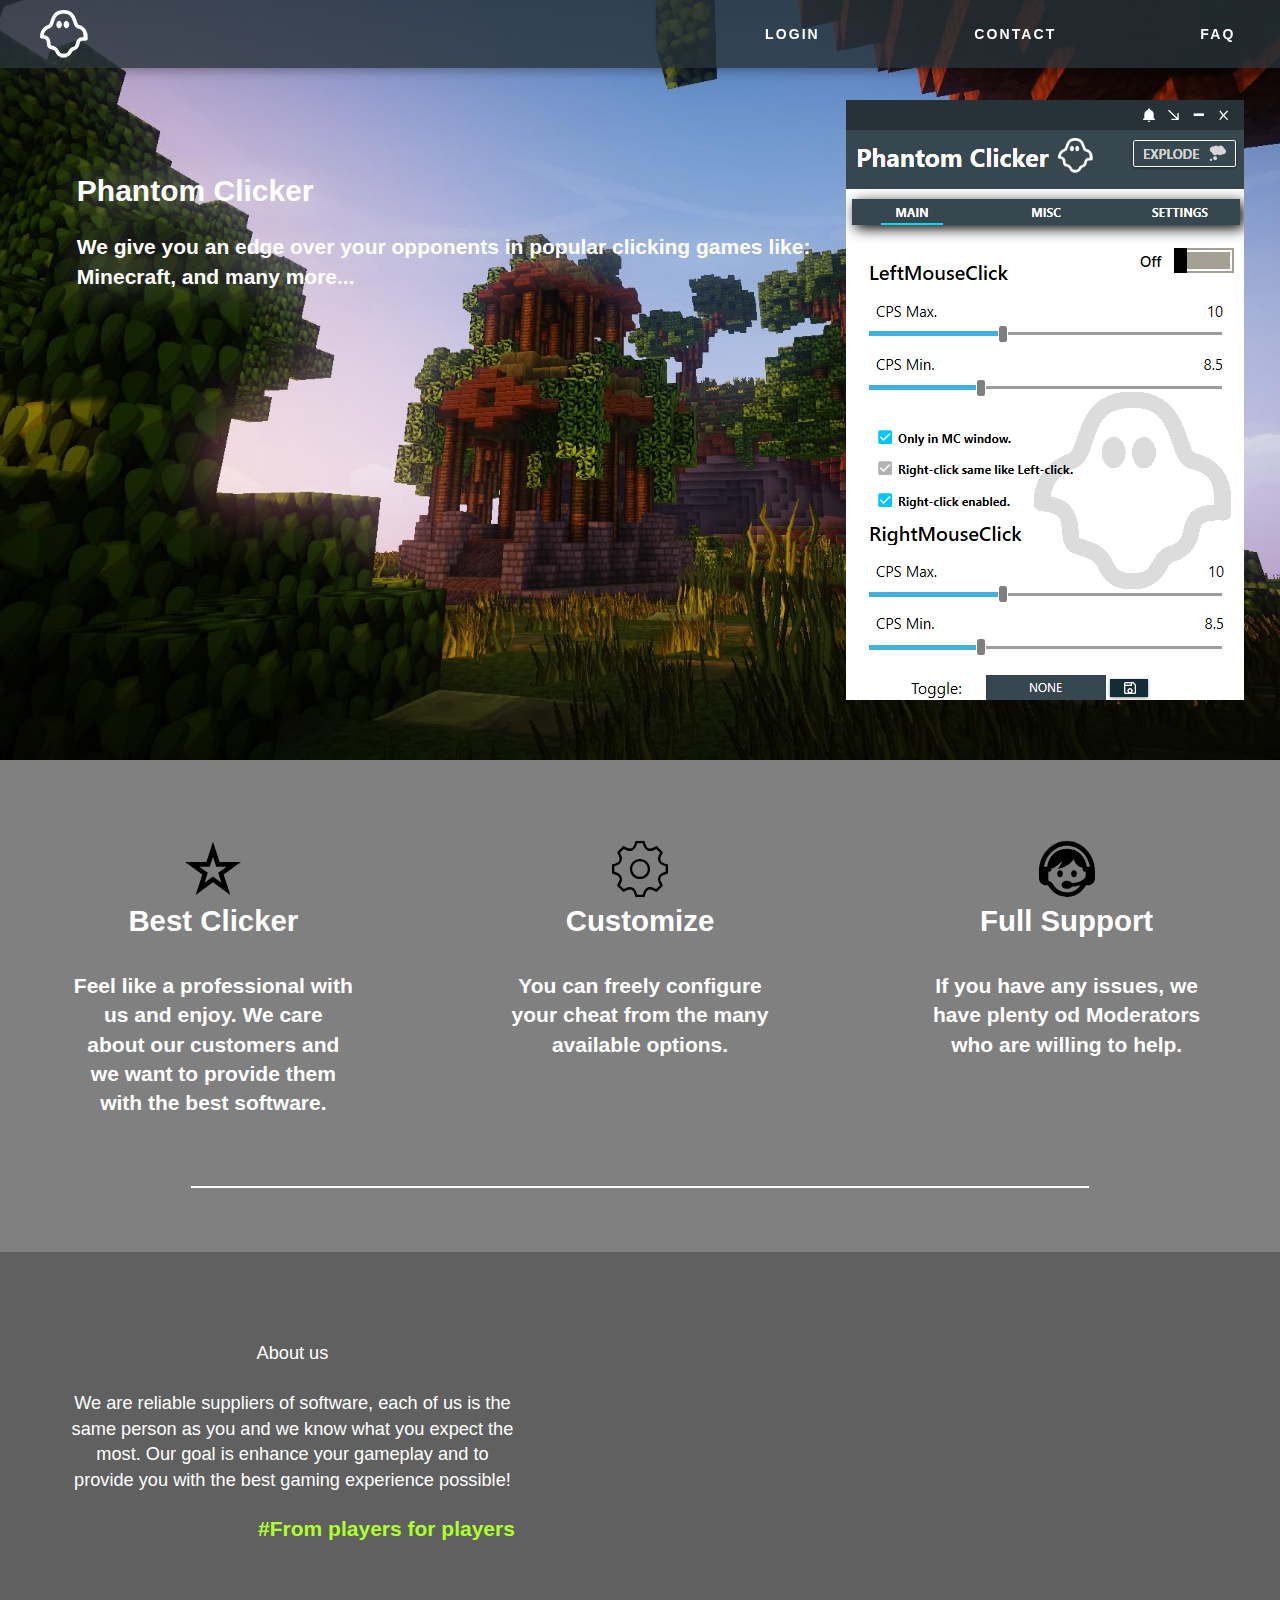
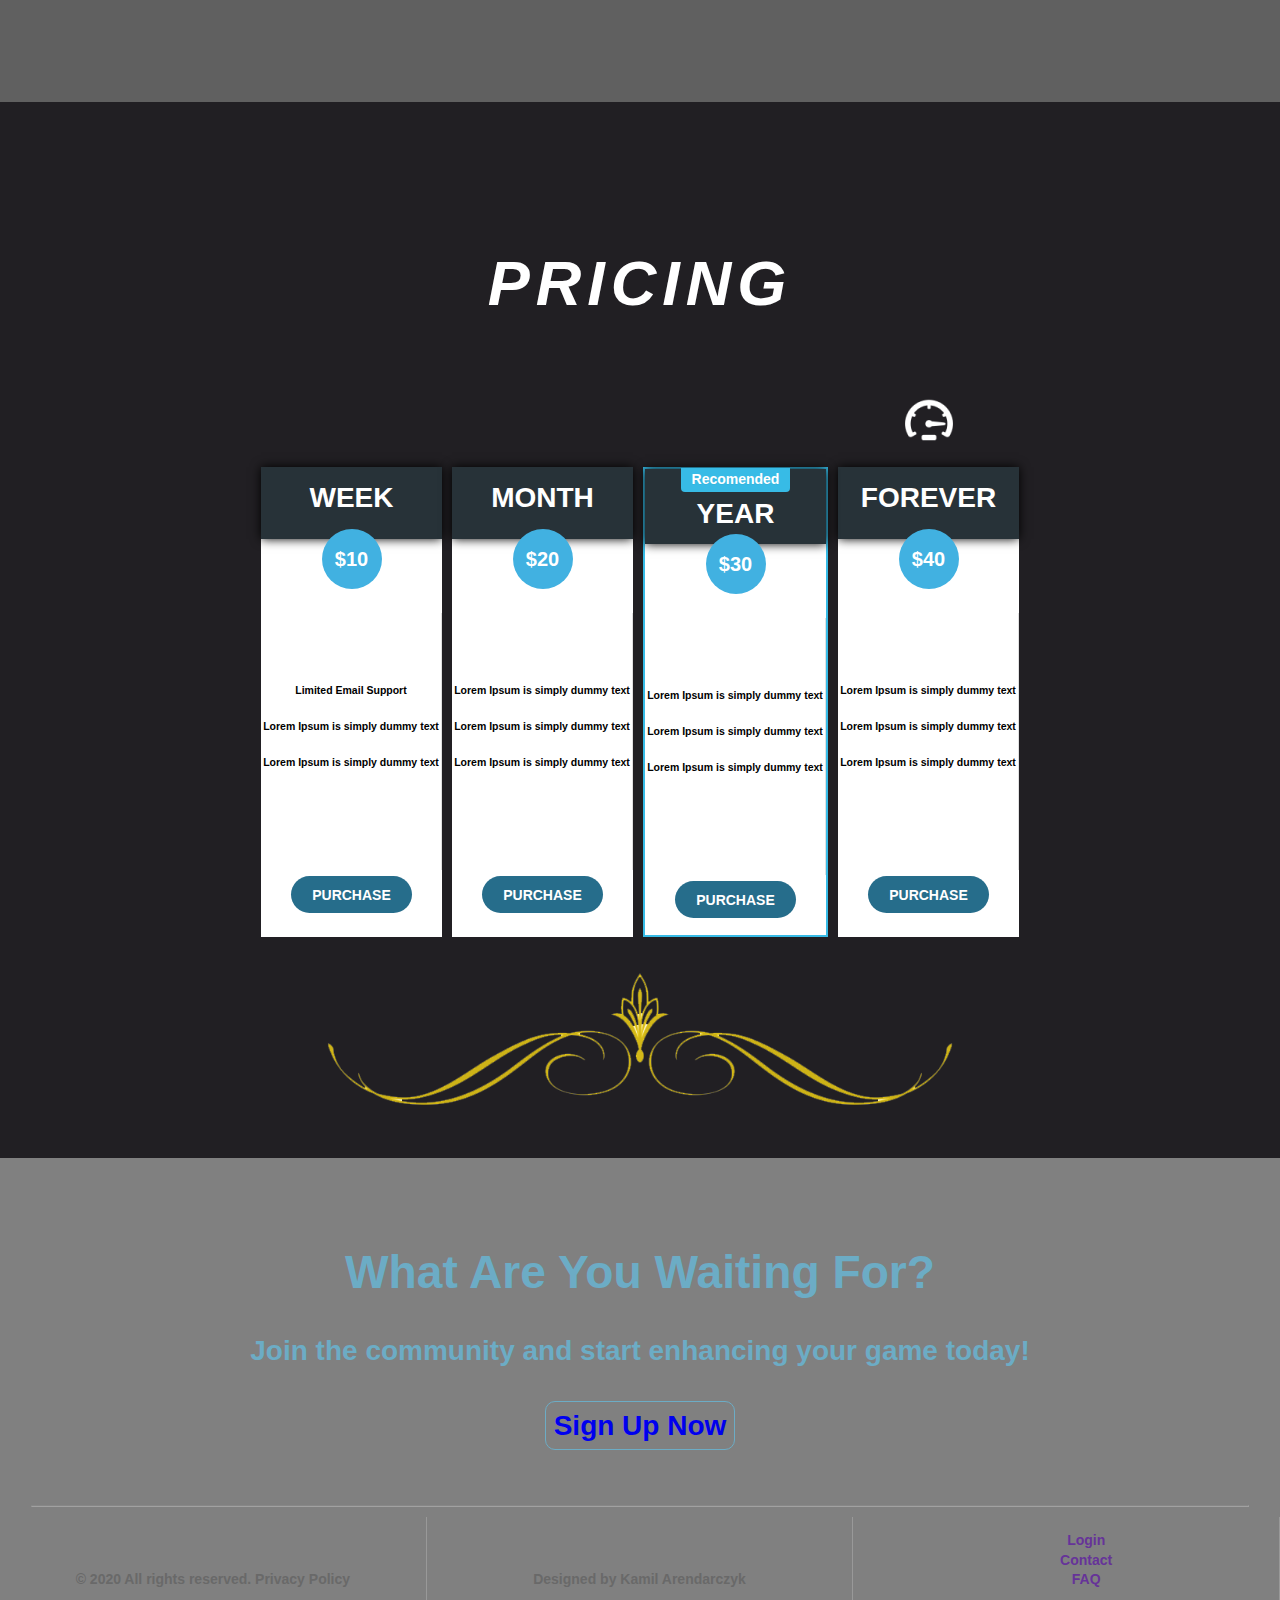
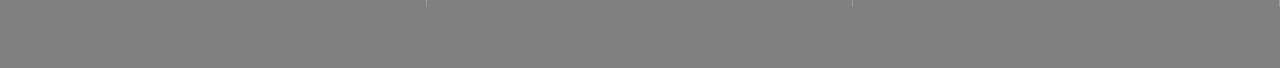
==== index.html @ 3050d1d0 "Add initial files" ====
<!DOCTYPE html>
<html>
<head>
    <link rel="stylesheet" href="style.css">
    <meta charset="utf-8">
    <meta name="description" content="Pobierz Najlepszy Autoclicker Minecraft">
    <meta name="keywords" content="Autoclicker, Minecraft">
    <meta name="viewport" content="width=device-width, initial-scale=1">
    <title>Phantom Clicker</title>
   <link rel="shortcut icon" href="img/favicon.ico">
</head>
<body style="overflow-z:hidden;">
    
    <header>
        <div class="center-wrapper">         
            <div class="main-menu">
                 <a href="index.html" class="icon">
                    <img src="img/header_icon.png">
                    <span class="nav-links">HOME</span>
                </a>
                <ul>
                    <li><a href="login.html" class="nav-links">LOGIN</a></li>
                    <li><a href="faq.html#bottom" class="nav-links">CONTACT</a></li>
                    <li><a href="faq.html" class="nav-links">FAQ</a></li>
                </ul>
            </div>
        </div>
    </header>
    
    <section id="s1">
        <div class="container">
            <div class="main-text">
                <h1 >Phantom Clicker</h1>
                <h2 >We give you an edge over your opponents in popular clicking games like:<br/>Minecraft, and many more...</h2>       
            </div>
        
         <img id="clickerimg" src="img/clickerimg.png">
        
        </div>
    </section>
    
    <section id="s2">
        <div id="ndpart">
            <div class="image">
                <img src="img/star.svg" alt="star">
                <h2><div class="title">Best Clicker</div><br>Feel like a professional with us and enjoy. We care about our customers and we want to provide them with the best software.</h2>
            </div>
            <div class="image">
                <img src="img/gear.svg" alt="customize">
                <h2><div class="title">Customize</div><br>You can freely configure your cheat from the many available options.  </h2>
            </div>
            <div class="image">
                <img src="img/help.svg" alt="support">
                <h2><div class="title">Full Support</div><br>If you have any issues, we have plenty od Moderators who are willing to help. </h2>
            </div>            
         </div>         
    </section>
   
    <section id="s3">
    <hr>
        <div id="movie">
             <div id="vidtext">
                <p><b>About us</b><br><br>
                    We are reliable suppliers of software, each of us is the same person as you and we know what you expect the most.
                    Our goal is enhance your gameplay and to provide you with the best gaming experience possible!
                 </p><h3 class="hashtag"> #From players for players</h3>
            </div>
            <div id="vid">
                <iframe
                    src="https://www.youtube.com/embed/tgbNymZ7vqY">
                </iframe>
            </div>
        </div>        
    </section>
  
    <div class="price-box">
         <h1 class="beforestopkaa">Pricing</h1>
        <div class="price-panel">
            <div class="box week">
                <h1>WEEK</h1>
                <div class="circle">$10</div>
                <ul class="desc-list">
                    <li>Limited Email Support</li>
                    <li>Lorem Ipsum is simply dummy text</li>
                     <li>Lorem Ipsum is simply dummy text</li>
                 </ul>
                <a href="" class="panel-button">Purchase</a>
            </div>
             <div class="box month">
                 <h1>MONTH</h1>
                 <div class="circle">$20</div>
                  <ul class="desc-list">
                    <li>Lorem Ipsum is simply dummy text</li>
                    <li>Lorem Ipsum is simply dummy text</li>
                     <li>Lorem Ipsum is simply dummy text</li>
                 </ul>
                 <a href="" class="panel-button">Purchase</a>
            </div>
             <div class="box year">
                 
               <h1><span id="recomended">Recomended</span><br>
                   YEAR
               </h1>
                 <div class="circle">$30</div>
                   <ul class="desc-list">
                    <li>Lorem Ipsum is simply dummy text</li>
                    <li>Lorem Ipsum is simply dummy text</li>
                     <li>Lorem Ipsum is simply dummy text</li>
                 </ul>
                 <a href="" class="panel-button">Purchase</a>
            </div>
             <div class="box forever">
                 <span id="zdj"></span>  
                 <h1>FOREVER</h1>
                 <div class="circle">$40</div>
                  <ul class="desc-list">
                    <li>Lorem Ipsum is simply dummy text</li>
                    <li>Lorem Ipsum is simply dummy text</li>
                     <li>Lorem Ipsum is simply dummy text</li>
                 </ul>
                 <a href="" class="panel-button">Purchase</a>
            </div>
        </div>
        <img id="ramka" src="img/ramka.png">
    </div>
    <footer id="stopka">              
            <div id="footer">
                <h3>What Are You Waiting For?</h3><p>Join the community and start enhancing your game today!</p>
                
                <a href="login.html">Sign Up Now</a>                
            </div>
            <hr id="bottomline">     
        <div class="bottom-footer">
            <div class="footer-section copy">
                <span id="c">&copy; 2020    All rights reserved. Privacy Policy</span>
            </div>
            <div class="footer-section suggest">
               
                <span id="s">Designed by Kamil Arendarczyk</span>
            </div>
            <div class="footer-section links">
                <ul id="l"> 
                    <li><a href="login.html">Login</a></li>                  
                    <li><a href="faq.html#bottom">Contact</a></li>
                    <li><a href="faq.html">FAQ</a></li>
                </ul>
            </div>
        </div>               
    </footer>
    
</body>
</html>
---- style.css ----
body,html {
  margin: 0;
  font: bold 14px/1.4 'Open Sans',  sans-serif, arial;
  background: gray;
    
}


header{
    position: fixed;
    z-index: 999;
    width: 100%;
    left: 0;
    top: 0;
    background-color: rgba(39, 50, 56, 0.8);
    box-shadow: 0 3px 10px 0 rgba(0,0,0,0.3);
}

.center-wrapper{
   width: 100%;
    max-width: 1920px;
    padding-left: 15px;
    padding-right: 15px;
    margin-right: auto;
    margin-left: auto;
    
}
.icon .nav-links{
  
 
    visibility: hidden;
   font-size: 1.2rem;
    letter-spacing: 0.15em;
    line-height: 60px;
    
   
}

.icon img{
    padding-top: 10px;
    display: block;   
    float: left;
    padding-right: 10px;
    margin-bottom: 10px;
    margin-left: 25px;
    visibility: visible;
}




.icon:hover .nav-links {   
   
    transition-duration: 0.3s;  
    transition-delay: 0.35s;
    visibility: visible;
   
    font-size: 1.2rem;  
    
}





@media (max-width: 689px) {
	.icon img {	  
        margin: 10px 42%;
        
	}
    .icon .nav-links{
      position: absolute;
        visibility: hidden;
        
        
    }
    .icon:hover .nav-links{
        visibility: hidden;
        
    }
    .icon:after  {   
   
  visibility: hidden;
    
    }
        
}
.image{
    transition-duration: 0.3s;
}

.image:hover{
     transition-duration: 0.3s;
     transform: scale(1.12);
   
}

.main-menu ul { 
  line-height: 40px;
  padding: 0px;
   
  list-style: none; 
  display: table;
  width: 600px;
  text-align: center;
    float: right;
}
.main-menu li { 
  display: table-cell; 
  position: relative; 
  
}
.main-menu a {
  color: #fff;
  text-transform: uppercase;
  text-decoration: none;
  letter-spacing: 0.15em;
  
  
  padding: 15px 20px;
  position: relative;
}
@media (max-width: 689px) {
	.main-menu a {

margin: 0px 0px 0px 90px;
 
  position: relative;
	}
    
}


.main-menu a:after {    
  background: none repeat scroll 0 0 transparent;
  bottom: 0;
  content: "";
  display: block;
  height: 2px;
  left: 50%;
  position: absolute;
  background: aqua;
  transition: width 0.3s ease 0s, left 0.3s ease 0s;
  width: 0;
}
.main-menu a:hover:after { 
  width: 100%; 
  left: 0; 
}



.hero {
    height: 100vh
}

#s1{
     display: flex;
    flex-wrap: wrap;
}

.container{
   width: 100%;
      height: 760px;
   background: url(img/mc.jpg) center center no-repeat;
    background-size: cover;
    
}


@media (max-width: 1220px) {
	.container {
		height: 990px;
	}
}

.main-text {
    
    float: left;
    color: white;   
   margin: 150px 0px 0px  6%;
    text-shadow: 5px 2px 40px #FFFFFF;
    
    
}

#s1 img{
    display: block;
    
    margin: 100px auto  ;
}

#s1 h1{
    font-size: 30px;
}



#s2 #ndpart{
    background: gray;
    height: 100%;
    width: 100%;
    text-align: center;   
    color: white;
    display: flex;
    justify-content:space-between;
    padding-top: 40px;
    margin: 4% 0%;
}

#s2 #ndpart .image{
    
    width: 100%;
    max-width: 280px;
    margin: 0 auto;
} 

#s2 #ndpart img{
    
    width: 20%;
    margin: -10px 0;
} 

.title{
    margin-top: -10px;
    font-size: 2.1rem;
}

#s3 hr{
    border: 1px solid white;
    width: 70%;
    margin-bottom: 5%;
   
}

#s3 #movie {
    display: flex;
   
    justify-content:space-between;
    width: 100%; 
   
    text-align: center;
    color: white;
  
     flex-direction:row;
  
    background: rgb(96,96,96);
}

@media (max-width: 1000px)
{
    #movie{
       flex-wrap: wrap; 
    }
      
}

#s3 #movie #vidtext{
    
    width: 100%;
     margin: 0 auto;      
    font-size: 1.3rem;
    font-weight: 100;
    padding: 70px;
    
}



.hashtag{
    font-size: 1.5rem;
    text-align: right;
    color:greenyellow;
}


#s3 #movie #vid {
    
    width: 2000px;
    height: 450px;
    margin: 0 auto;
    padding: 0;
}

iframe {
    width: 100%;
    height: 100%;
    border: 0; 
}




.beforestopkaa{
    width:100%;
    text-align: center;
    padding: 90px 0px;
    font-size: 4.5rem;
    text-transform: uppercase;
    font-style:italic;
    letter-spacing: 6px;
    
}



.price-box{
    width: 100%;
   
    
    background-color: rgb(33,31,35);
  background-repeat: no-repeat;
 
  color: #fff;
  font-family: 'Lato', sans-serif;
  font-size: 100%;
  min-height: 100%;
  line-height: 1.5;
  padding-top: 1px ;
    
}

.price-box .price-panel{
    
    display: flex;
    flex-direction: row;
    width: 60%;
    margin: 0 auto;
    text-align: center;
 
}

#ramka{
    width: 50%;
    display: block;  
    margin: 0 auto;
    padding-bottom: 50px;
}

.box{
    position: relative;
    background: white ;
   padding-bottom: 25px;
    width: 100%;
    margin: 5px;
    z-index: 1;
    transition: all 0.2s ease-in-out 0s;
}

.box:hover{
     transition-duration: 0.3s;
   
 
  
  
  box-shadow: 0px 10px 49px -9px rgba(65,177,225,1);
  transform: scale(1.055);
     transform: scale(1.055);
    transform: translateY(-20px);
    
  
}

.box h1{
    margin: 0 auto;
    padding-top: 10px;
    padding-bottom: 20px;   
    background-color: rgba(39, 50, 56, 1);
      box-shadow: 0px 0px 10px 0px rgba(000,000,000,1); 
}

.circle {
    margin: 0 auto;
    transform: translateY(-10px);
  width:60px;
  height:60px;
  border-radius:60px;
  font-size:20px;
  color:#fff;
  line-height:60px;
  text-align:center;
  background-color: rgba(65,177,225,1);
  
   
}

.desc-list{ 
    list-style-type: none;
    padding: 70px 0px 80px 0px; 
    color: black;
      border-right: 1px solid rgba(99,99,99,0.2);
  
}

.desc-list li {
    font-size: 0.75rem;
    margin: 0 0 1.9em;
   
  }

.panel-button{
   
  background-color: rgba(38,109,139,1);
  border-radius: 20px;
  color: #fff;
  font-size: 1em;
  font-weight: 700;
  padding: 0.75em 1.5em;
  text-transform: uppercase;
  text-decoration: none;
  width: 120px;
}


@media (max-width: 1000px) {
	 .price-box .price-panel {
		width: 100%;
	}
}

.week:hover{
    z-index: 3;
}

.month:hover{
    z-index: 3;
}

.year {
    border: 2px solid #37bbe6;
    position: relative;
    z-index: 2;
}
#zdj{
    z-index: 5;
    position: absolute;
    top: -20%;
    left: 25%;
   
    width: 50%;
    height: 20%;
    background: url(img/speed.png) center center no-repeat;
}

.year h1{
    
   padding: 0px 0px 15px 0px;
    line-height: 30px;
}

.year:hover{
    box-shadow: 0px 0px 50px 0px gold; 
}

#recomended{
    position: absolute;
    top: 3%;
    left: 20%;
     width: 60%;
  margin: -15px auto 15px;
  padding-bottom: 2px;
  line-height: 22px;
  font-size: 14px;
  font-weight: bold;
  color: white;
  text-shadow: 0 1px rgba(0, 0, 0, 0.05);
  background: #37bbe6;
  border-radius: 0 0 4px 4px;
}


.forever:hover{
    color: red;
    z-index: 2;  
    box-shadow: 0px 0px 70px 0px red;
}




#stopka{
    width: 100%;
    height: 510px;
   
     background-image:
    radial-gradient(50% 30% ellipse at center top, #211e40 0%, rgba(0,0,0,0) 100%),
    radial-gradient(60% 50% ellipse at center bottom, #3F1226 0%, #010a2c 100%);
    background-attachment: fixed;
    color: #6cacc5;

    position: relative;
    
    
    
}

#footer{
   
    padding-top: 4vh;
    width: 100%;
   
    text-align: center;
    font-size: 2.0rem;
}

#footer h3{
    font-size: 3.3rem;
}

#footer p{
    margin-top: -20px;
   
}

#footer a{
    border: 1px solid #6cacc5;
    padding: 8px;
     transition-duration: .6s;
    border-radius: 10px;
    text-decoration: none;
   line-height: 2;
    margin-bottom: 10px;
  
    
}

#footer a:hover{
    color: aqua;
    border-color: aqua;
    padding: 15px;
   
    background-color: rgba(39, 50, 56, 0.8); 
    box-shadow: 0px 1px 25px 1px rgba(255,255,255,1);
}

#bottomline{
    margin-top: 4%;
    width: 95%;
    opacity: 30%;
}


.bottom-footer{
    display: flex;
    margin-top: 10px;
    height: 90px;
    color: dimgrey;
}

.bottom-footer .footer-section {
    flex:1;
   border-right: 1px solid rgba(255, 255, 255, .2);
    height: 100%;
    
    
}

.bottom-footer .copy{
  position: relative;
}

#c{
    position: absolute;
    bottom: 20%;
    text-align: center;
    left: 10%;
    right: 10%;
    
}


.bottom-footer .suggest{
  position: relative;
}

#s{
    text-align: center;
    position:absolute;
    bottom: 20%;
    left: 10%;
    right: 10%;
    
}


.bottom-footer .links{
    
  position: relative;
}

#l{
    text-align: center;
    position:absolute;
    left: 10%;
    right: 10%;
    list-style-type:none;
    
     text-decoration: none;
}

#l a{
    text-decoration: none;
    color: rebeccapurple;
}

#l a:hover{  
    color: mediumpurple; 
     text-decoration:underline;
}
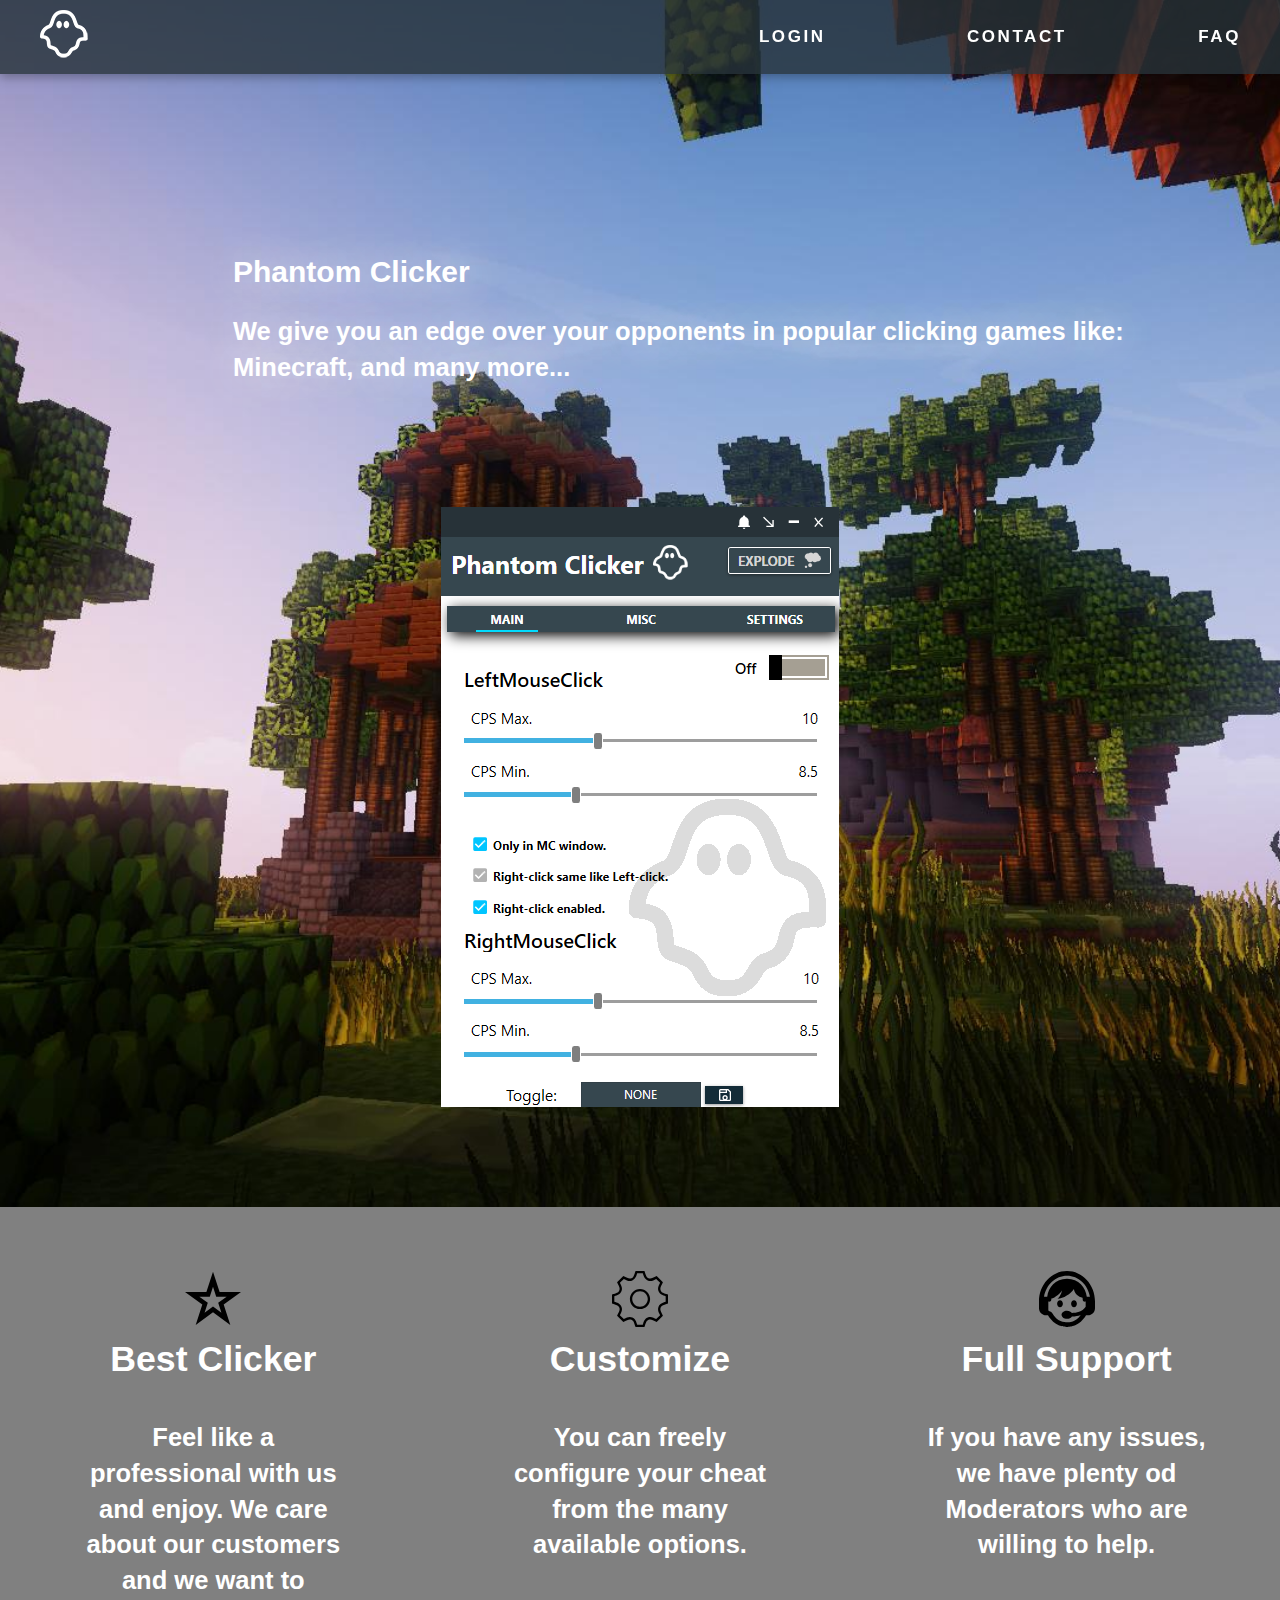
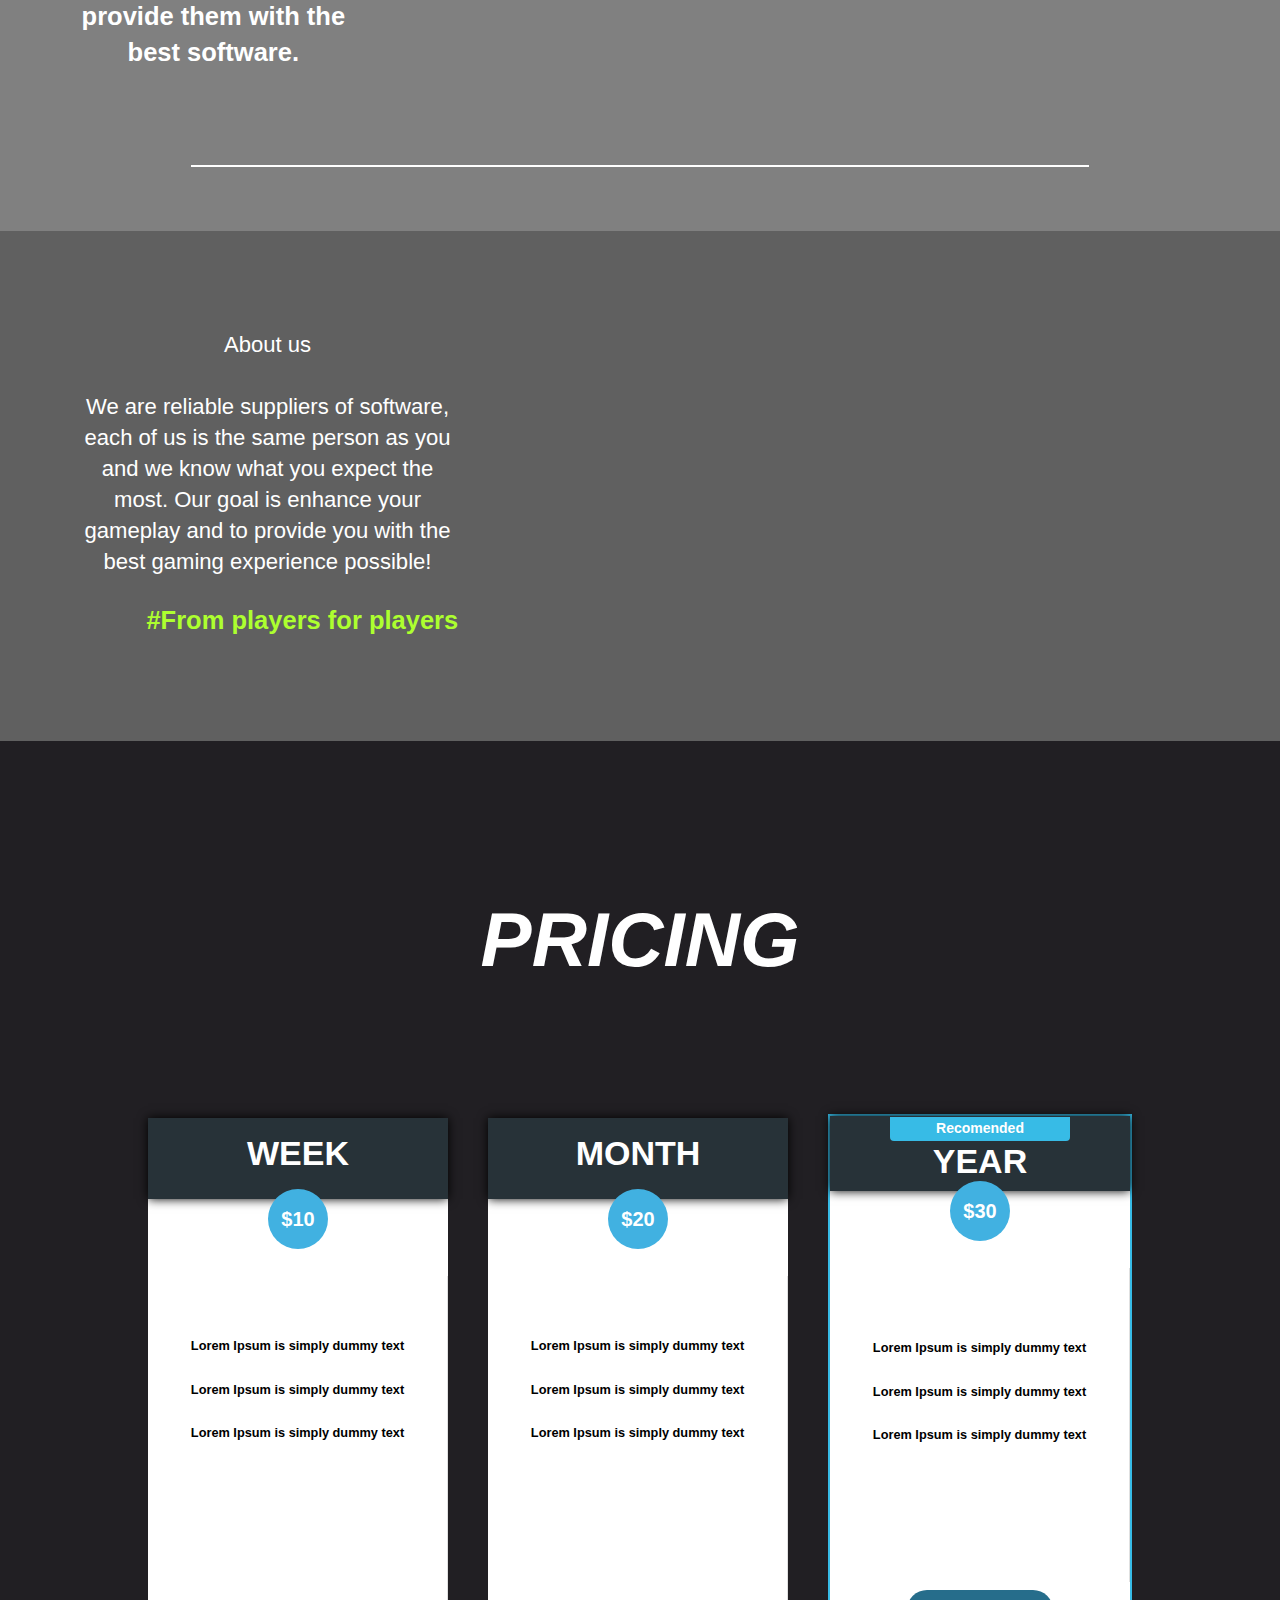
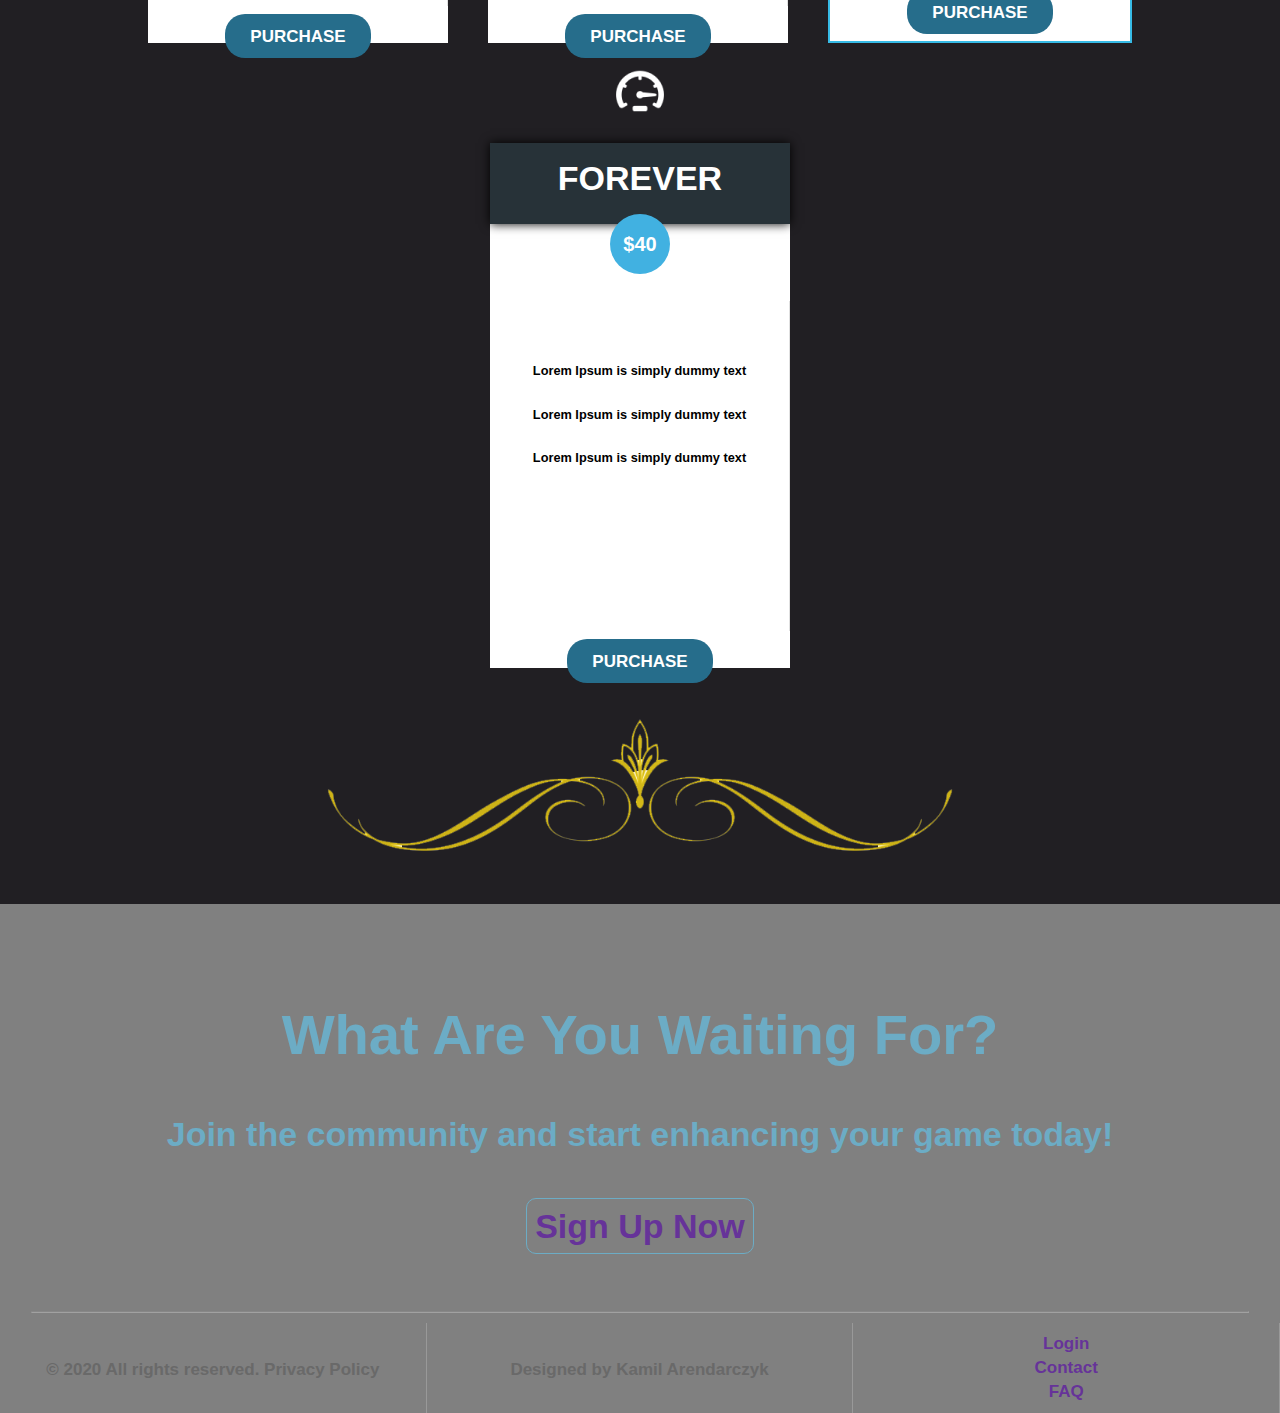
==== commit 50ab362c: "Created .gitignore file Added variables in style.css Added semantic elements in index.html Improving" ====
--- a/index.html
+++ b/index.html
@@ -1,152 +1,155 @@
 <!DOCTYPE html>
 <html>
-<head>
-    <link rel="stylesheet" href="style.css">
-    <meta charset="utf-8">
-    <meta name="description" content="Pobierz Najlepszy Autoclicker Minecraft">
-    <meta name="keywords" content="Autoclicker, Minecraft">
-    <meta name="viewport" content="width=device-width, initial-scale=1">
-    <title>Phantom Clicker</title>
-   <link rel="shortcut icon" href="img/favicon.ico">
-</head>
-<body style="overflow-z:hidden;">
-    
-    <header>
-        <div class="center-wrapper">         
-            <div class="main-menu">
-                 <a href="index.html" class="icon">
-                    <img src="img/header_icon.png">
-                    <span class="nav-links">HOME</span>
-                </a>
-                <ul>
-                    <li><a href="login.html" class="nav-links">LOGIN</a></li>
-                    <li><a href="faq.html#bottom" class="nav-links">CONTACT</a></li>
-                    <li><a href="faq.html" class="nav-links">FAQ</a></li>
-                </ul>
+    <head>
+        <link rel="stylesheet" href="style.css">
+        <meta charset="utf-8">
+        <meta name="description" content="Pobierz Najlepszy Autoclicker Minecraft">
+        <meta name="keywords" content="Autoclicker, Minecraft">
+        <meta name="viewport" content="width=device-width, initial-scale=1">
+
+        <title>Phantom Clicker</title>
+        <link rel="shortcut icon" href="img/favicon.ico">
+    </head>
+    <body style="overflow-z:hidden;">
+        <nav class="navigation"> 
+            <div class="center-wrapper">         
+                <div class="main-menu">
+                    <a href="index.html" class="icon">
+                        <img src="img/header_icon.png">
+                        <span class="nav-links">HOME</span>
+                    </a>
+                    <ul>
+                        <li><a href="login.html" class="nav-links">LOGIN</a></li>
+                        <li><a href="faq.html#bottom" class="nav-links">CONTACT</a></li>
+                        <li><a href="faq.html" class="nav-links">FAQ</a></li>
+                    </ul>
+                </div>
             </div>
-        </div>
-    </header>
-    
-    <section id="s1">
-        <div class="container">
-            <div class="main-text">
-                <h1 >Phantom Clicker</h1>
-                <h2 >We give you an edge over your opponents in popular clicking games like:<br/>Minecraft, and many more...</h2>       
-            </div>
-        
-         <img id="clickerimg" src="img/clickerimg.png">
-        
-        </div>
-    </section>
-    
-    <section id="s2">
-        <div id="ndpart">
-            <div class="image">
-                <img src="img/star.svg" alt="star">
-                <h2><div class="title">Best Clicker</div><br>Feel like a professional with us and enjoy. We care about our customers and we want to provide them with the best software.</h2>
-            </div>
-            <div class="image">
-                <img src="img/gear.svg" alt="customize">
-                <h2><div class="title">Customize</div><br>You can freely configure your cheat from the many available options.  </h2>
-            </div>
-            <div class="image">
-                <img src="img/help.svg" alt="support">
-                <h2><div class="title">Full Support</div><br>If you have any issues, we have plenty od Moderators who are willing to help. </h2>
-            </div>            
-         </div>         
-    </section>
-   
-    <section id="s3">
-    <hr>
-        <div id="movie">
-             <div id="vidtext">
-                <p><b>About us</b><br><br>
-                    We are reliable suppliers of software, each of us is the same person as you and we know what you expect the most.
-                    Our goal is enhance your gameplay and to provide you with the best gaming experience possible!
-                 </p><h3 class="hashtag"> #From players for players</h3>
-            </div>
-            <div id="vid">
-                <iframe
-                    src="https://www.youtube.com/embed/tgbNymZ7vqY">
-                </iframe>
-            </div>
-        </div>        
-    </section>
-  
-    <div class="price-box">
-         <h1 class="beforestopkaa">Pricing</h1>
-        <div class="price-panel">
-            <div class="box week">
-                <h1>WEEK</h1>
-                <div class="circle">$10</div>
-                <ul class="desc-list">
-                    <li>Limited Email Support</li>
-                    <li>Lorem Ipsum is simply dummy text</li>
-                     <li>Lorem Ipsum is simply dummy text</li>
-                 </ul>
-                <a href="" class="panel-button">Purchase</a>
-            </div>
-             <div class="box month">
-                 <h1>MONTH</h1>
-                 <div class="circle">$20</div>
-                  <ul class="desc-list">
-                    <li>Lorem Ipsum is simply dummy text</li>
-                    <li>Lorem Ipsum is simply dummy text</li>
-                     <li>Lorem Ipsum is simply dummy text</li>
-                 </ul>
-                 <a href="" class="panel-button">Purchase</a>
-            </div>
-             <div class="box year">
-                 
-               <h1><span id="recomended">Recomended</span><br>
-                   YEAR
-               </h1>
-                 <div class="circle">$30</div>
-                   <ul class="desc-list">
-                    <li>Lorem Ipsum is simply dummy text</li>
-                    <li>Lorem Ipsum is simply dummy text</li>
-                     <li>Lorem Ipsum is simply dummy text</li>
-                 </ul>
-                 <a href="" class="panel-button">Purchase</a>
-            </div>
-             <div class="box forever">
-                 <span id="zdj"></span>  
-                 <h1>FOREVER</h1>
-                 <div class="circle">$40</div>
-                  <ul class="desc-list">
-                    <li>Lorem Ipsum is simply dummy text</li>
-                    <li>Lorem Ipsum is simply dummy text</li>
-                     <li>Lorem Ipsum is simply dummy text</li>
-                 </ul>
-                 <a href="" class="panel-button">Purchase</a>
-            </div>
-        </div>
-        <img id="ramka" src="img/ramka.png">
-    </div>
-    <footer id="stopka">              
-            <div id="footer">
-                <h3>What Are You Waiting For?</h3><p>Join the community and start enhancing your game today!</p>
-                
-                <a href="login.html">Sign Up Now</a>                
-            </div>
-            <hr id="bottomline">     
-        <div class="bottom-footer">
-            <div class="footer-section copy">
-                <span id="c">&copy; 2020    All rights reserved. Privacy Policy</span>
-            </div>
-            <div class="footer-section suggest">
-               
-                <span id="s">Designed by Kamil Arendarczyk</span>
-            </div>
-            <div class="footer-section links">
-                <ul id="l"> 
-                    <li><a href="login.html">Login</a></li>                  
-                    <li><a href="faq.html#bottom">Contact</a></li>
-                    <li><a href="faq.html">FAQ</a></li>
-                </ul>
-            </div>
-        </div>               
-    </footer>
-    
-</body>
+        </nav>
+        <article>
+            <section id="s1">
+                <div class="container">
+                    <div class="main-text">
+                        <header>
+                            <h1 >Phantom Clicker</h1>
+                            <h2 >We give you an edge over your opponents in popular clicking games like:<br/>Minecraft, and many more...</h2>
+                        </header>
+                    </div>
+                    <div id="imycz"></div>
+
+
+                </div>
+            </section>
+
+            <section id="s2">
+                <div id="ndpart">
+                    <div class="image">
+                        <img src="img/star.svg" alt="star">
+                        <h2><div class="title">Best Clicker</div><br>Feel like a professional with us and enjoy. We care about our customers and we want to provide them with the best software.</h2>
+                    </div>
+                    <div class="image">
+                        <img src="img/gear.svg" alt="customize">
+                        <h2><div class="title">Customize</div><br>You can freely configure your cheat from the many available options.  </h2>
+                    </div>
+                    <div class="image">
+                        <img src="img/help.svg" alt="support">
+                        <h2><div class="title">Full Support</div><br>If you have any issues, we have plenty od Moderators who are willing to help. </h2>
+                    </div>            
+                </div>         
+            </section>
+
+            <section id="s3">
+                <hr>
+                <div id="movie">
+                    <div id="vidtext">
+                        <p><b>About us</b><br><br>
+                            We are reliable suppliers of software, each of us is the same person as you and we know what you expect the most.
+                            Our goal is enhance your gameplay and to provide you with the best gaming experience possible!
+                        </p><h3 class="hashtag"> #From players for players</h3>
+                    </div>
+                    <div id="vid">
+                        <iframe
+                                src="https://www.youtube.com/embed/tgbNymZ7vqY">
+                        </iframe>
+                    </div>
+                </div>        
+            </section>
+            <section>
+                <div class="price-box">
+                    <header>
+                        <h1 class="pricetag">Pricing</h1>
+                    </header>
+                    <div class="price-panel">
+                        <div class="box week">
+                            <h1>WEEK</h1>
+                            <div class="circle">$10</div>
+                            <ul class="desc-list">
+                                <li>Lorem Ipsum is simply dummy text</li>
+                                <li>Lorem Ipsum is simply dummy text</li>
+                                <li>Lorem Ipsum is simply dummy text</li>
+                            </ul>
+                            <a href="" class="panel-button">Purchase</a>
+                        </div>
+                        <div class="box month">
+                            <h1>MONTH</h1>
+                            <div class="circle">$20</div>
+                            <ul class="desc-list">
+                                <li>Lorem Ipsum is simply dummy text</li>
+                                <li>Lorem Ipsum is simply dummy text</li>
+                                <li>Lorem Ipsum is simply dummy text</li>
+                            </ul>
+                            <a href="" class="panel-button">Purchase</a>
+                        </div>
+                        <div class="box year">
+
+                            <h1><span id="recomended">Recomended</span><br>
+                                YEAR
+                            </h1>
+                            <div class="circle">$30</div>
+                            <ul class="desc-list">
+                                <li>Lorem Ipsum is simply dummy text</li>
+                                <li>Lorem Ipsum is simply dummy text</li>
+                                <li>Lorem Ipsum is simply dummy text</li>
+                            </ul>
+                            <a href="" class="panel-button">Purchase</a>
+                        </div>
+                        <div class="box forever">
+                            <span id="zdj"></span>  
+                            <h1>FOREVER</h1>
+                            <div class="circle">$40</div>
+                            <ul class="desc-list">
+                                <li>Lorem Ipsum is simply dummy text</li>
+                                <li>Lorem Ipsum is simply dummy text</li>
+                                <li>Lorem Ipsum is simply dummy text</li>
+                            </ul>
+                            <a href="" class="panel-button">Purchase</a>
+                        </div>
+                    </div>
+                    <img id="ramka" src="img/ramka.png">
+                </div>
+            </section>
+            <footer class="footer">              
+                <div class="footer-dsc">
+                    <h3>What Are You Waiting For?</h3><p>Join the community and start enhancing your game today!</p>
+                    <a href="login.html">Sign Up Now</a>                
+                </div>
+                <hr id="footer-line">     
+                <div class="bottom-footer">
+                    <div class="footer-section">
+                        <span class="copyright">&copy; 2020    All rights reserved. Privacy Policy</span>
+                    </div>
+                    <div class="footer-section">
+                        <span class="designed-by">Designed by Kamil Arendarczyk</span>
+                    </div>
+                    <div class="footer-section">
+                        <ul> 
+                            <li><a href="login.html">Login</a></li>                  
+                            <li><a href="faq.html#bottom">Contact</a></li>
+                            <li><a href="faq.html">FAQ</a></li>
+                        </ul>
+                    </div>
+                </div>               
+            </footer>
+        </article>
+    </body>
 </html>--- a/style.css
+++ b/style.css
@@ -1,39 +1,46 @@
 body,html {
-  margin: 0;
-  font: bold 14px/1.4 'Open Sans',  sans-serif, arial;
-  background: gray;
-    
-}
-
-
-header{
+    margin: 0;
+    padding: 0;
+    font: bold 17px/1.4 'Open Sans',  'sans-serif', 'arial';
+    background: var(--bg-color);  
+}
+
+:root{
+    --bg-color: gray;
+    --nav-slider: aqua;
+    --nav-color: rgba(39, 50, 56, 0.8);
+    --font-color: #fff;
+}
+
+
+.navigation{
     position: fixed;
     z-index: 999;
     width: 100%;
     left: 0;
     top: 0;
-    background-color: rgba(39, 50, 56, 0.8);
+    background-color: var(--nav-color);
     box-shadow: 0 3px 10px 0 rgba(0,0,0,0.3);
 }
 
 .center-wrapper{
-   width: 100%;
+    width: 100%;
     max-width: 1920px;
     padding-left: 15px;
     padding-right: 15px;
     margin-right: auto;
     margin-left: auto;
-    
+
 }
 .icon .nav-links{
-  
- 
+
+
     visibility: hidden;
-   font-size: 1.2rem;
+    font-size: 1.2rem;
     letter-spacing: 0.15em;
     line-height: 60px;
-    
-   
+
+
 }
 
 .icon img{
@@ -50,143 +57,128 @@
 
 
 .icon:hover .nav-links {   
-   
+
     transition-duration: 0.3s;  
     transition-delay: 0.35s;
     visibility: visible;
-   
+
     font-size: 1.2rem;  
-    
-}
-
-
-
-
-
-@media (max-width: 689px) {
-	.icon img {	  
+
+}
+
+
+
+
+
+@media (max-width: 840px) {
+    .icon img {	  
         margin: 10px 42%;
-        
-	}
+
+    }
     .icon .nav-links{
-      position: absolute;
+        position: absolute;
         visibility: hidden;
-        
-        
+
+
     }
     .icon:hover .nav-links{
         visibility: hidden;
-        
+
     }
     .icon:after  {   
-   
-  visibility: hidden;
-    
-    }
-        
-}
+
+        visibility: hidden;
+
+    }
+
+}
+
 .image{
     transition-duration: 0.3s;
 }
 
 .image:hover{
-     transition-duration: 0.3s;
-     transform: scale(1.12);
-   
+    transition-duration: 0.3s;
+    transform: scale(1.12);
+
 }
 
 .main-menu ul { 
-  line-height: 40px;
-  padding: 0px;
-   
-  list-style: none; 
-  display: table;
-  width: 600px;
-  text-align: center;
+    line-height: 40px;
+    padding: 0px;
+
+    list-style: none; 
+    display: table;
+    width: 600px;
+    text-align: center;
     float: right;
 }
 .main-menu li { 
-  display: table-cell; 
-  position: relative; 
-  
+    display: table-cell; 
+    position: relative; 
+
 }
 .main-menu a {
-  color: #fff;
-  text-transform: uppercase;
-  text-decoration: none;
-  letter-spacing: 0.15em;
-  
-  
-  padding: 15px 20px;
-  position: relative;
-}
-@media (max-width: 689px) {
-	.main-menu a {
-
-margin: 0px 0px 0px 90px;
- 
-  position: relative;
-	}
-    
+    color: var(--font-color);
+    text-transform: uppercase;
+    text-decoration: none;
+    letter-spacing: 0.15em;
+
+
+    padding: 15px 20px;
+    position: relative;
+}
+@media (max-width: 700px) {
+    .main-menu a {
+
+        margin: 0px 0px 0px 90px;
+    }
+
 }
 
 
 .main-menu a:after {    
-  background: none repeat scroll 0 0 transparent;
-  bottom: 0;
-  content: "";
-  display: block;
-  height: 2px;
-  left: 50%;
-  position: absolute;
-  background: aqua;
-  transition: width 0.3s ease 0s, left 0.3s ease 0s;
-  width: 0;
+    background: none repeat scroll 0 0 transparent;
+    bottom: 0;
+    content: "";
+    display: block;
+    height: 2px;
+    left: 50%;
+    position: absolute;
+    background: var(--nav-slider);
+    transition: width 0.3s ease 0s, left 0.3s ease 0s;
+    width: 0;
 }
 .main-menu a:hover:after { 
-  width: 100%; 
-  left: 0; 
-}
-
-
-
-.hero {
-    height: 100vh
-}
-
-#s1{
-     display: flex;
+    width: 100%; 
+    left: 0; 
+}
+
+
+
+.container{
+    width: 100%;
+    display: flex;
     flex-wrap: wrap;
-}
-
-.container{
-   width: 100%;
-      height: 760px;
-   background: url(img/mc.jpg) center center no-repeat;
+    justify-content: space-around;
+    background: url(img/mc.jpg) center center no-repeat;
     background-size: cover;
-    
-}
-
-
-@media (max-width: 1220px) {
-	.container {
-		height: 990px;
-	}
-}
+    padding-top: 9vh;
+}
+
+
 
 .main-text {
-    
-    float: left;
-    color: white;   
-   margin: 150px 0px 0px  6%;
+    color: var(--font-color);
+    margin: 150px 0px 0px  6%;
     text-shadow: 5px 2px 40px #FFFFFF;
-    
-    
-}
-
-#s1 img{
-    display: block;
-    
+}
+
+#imycz{
+    width: 398px;
+    height: 600px;
+     display: block;
+     background: url(img/clickerimg.png) center center no-repeat;
     margin: 100px auto  ;
 }
 
@@ -197,26 +189,23 @@
 
 
 #s2 #ndpart{
-    background: gray;
     height: 100%;
     width: 100%;
     text-align: center;   
-    color: white;
+    color: var(--font-color);
     display: flex;
-    justify-content:space-between;
-    padding-top: 40px;
-    margin: 4% 0%;
+    flex-wrap: wrap;
+    margin: 6vh 0;
 }
 
 #s2 #ndpart .image{
-    
+
     width: 100%;
     max-width: 280px;
-    margin: 0 auto;
+    margin: 20px auto;
 } 
 
 #s2 #ndpart img{
-    
     width: 20%;
     margin: -10px 0;
 } 
@@ -230,39 +219,35 @@
     border: 1px solid white;
     width: 70%;
     margin-bottom: 5%;
-   
+
 }
 
 #s3 #movie {
     display: flex;
-   
-    justify-content:space-between;
     width: 100%; 
-   
-    text-align: center;
-    color: white;
-  
-     flex-direction:row;
-  
+    text-align: center;
+    color: var(--font-color);
     background: rgb(96,96,96);
 }
 
 @media (max-width: 1000px)
 {
     #movie{
-       flex-wrap: wrap; 
-    }
-      
+        flex-wrap: wrap; 
+    }
+    #vid{
+        min-height: 50vh;
+    }
+
 }
 
 #s3 #movie #vidtext{
-    
-    width: 100%;
-     margin: 0 auto;      
+
+    width: 80%;  
     font-size: 1.3rem;
     font-weight: 100;
-    padding: 70px;
-    
+    padding: 6vw;
+
 }
 
 
@@ -275,9 +260,8 @@
 
 
 #s3 #movie #vid {
-    
+
     width: 2000px;
-    height: 450px;
     margin: 0 auto;
     padding: 0;
 }
@@ -291,44 +275,186 @@
 
 
 
-.beforestopkaa{
+.pricetag{
     width:100%;
     text-align: center;
-    padding: 90px 0px;
+    padding: 10vh 0px 5vh;
     font-size: 4.5rem;
     text-transform: uppercase;
     font-style:italic;
-    letter-spacing: 6px;
-    
+    /*letter-spacing: 6px;*/
+
 }
 
 
 
 .price-box{
-    width: 100%;
-   
-    
+    width: 100%; 
     background-color: rgb(33,31,35);
-  background-repeat: no-repeat;
- 
-  color: #fff;
-  font-family: 'Lato', sans-serif;
-  font-size: 100%;
-  min-height: 100%;
-  line-height: 1.5;
-  padding-top: 1px ;
-    
+    background-repeat: no-repeat;
+    color: var(--font-color);
+    font-size: 100%;
+    min-height: 100%;
+    line-height: 1.5;
+    padding-top: 1px;
 }
 
 .price-box .price-panel{
-    
+
     display: flex;
     flex-direction: row;
+    flex-flow: wrap;
+    justify-content: center;
+    align-items: flex-end;
+    width: 100%;
+    margin: 0 auto;
+    text-align: center;
+
+}
+
+
+.box{
+    position: relative;
+    background: white ;
+    padding-bottom: 25px;
+    width: 300px;
+    height: 500px;
+    margin: 5px;
+    z-index: 1;
+    transition: all 0.2s ease-in-out 0s;
+    margin: 20px;
+}
+
+.box:last-child{
+    margin-top: 80px;
+}
+
+.box:hover{
+    transition-duration: 0.3s;
+    box-shadow: 0px 10px 49px -9px rgba(65,177,225,1);
+    transform: scale(1.055);
+    transform: translateY(-20px);
+
+
+}
+
+.box h1{
+    margin: 0 auto;
+    padding-top: 10px;
+    padding-bottom: 20px;   
+    background-color: rgba(39, 50, 56, 1);
+    box-shadow: 0px 0px 10px 0px rgba(000,000,000,1); 
+}
+
+.circle {
+    margin: 0 auto;
+    transform: translateY(-10px);
+    width:60px;
+    height:60px;
+    border-radius:60px;
+    font-size:20px;
+    color: var(--font-color);
+    line-height:60px;
+    text-align:center;
+    background-color: rgba(65,177,225,1);
+
+
+}
+
+.desc-list{ 
+    list-style-type: none;
+    padding: 60px 0px 140px 0px; 
+    color: black;
+    border-right: 1px solid rgba(99,99,99,0.2);
+
+}
+.year .desc-list{
+    padding: 70px 0px 114px 0px;  ;
+}
+
+
+.desc-list li {
+    font-size: 0.75rem;
+    margin: 0 0 1.9em;
+
+}
+
+.panel-button{
+    transition-duration: 0.3s;
+    background-color: rgba(38,109,139,1);
+    border-radius: 20px;
+    color: var(--font-color);
+    font-size: 1em;
+    font-weight: 700;
+    padding: 0.75rem 1.5rem;
+    text-transform: uppercase;
+    text-decoration: none;
+    width: 120px;
+}
+
+.panel-button:hover{
+    border-radius: 0;
+    background-color: rgba(65,177,225,1);
+}
+
+
+.week:hover{
+    z-index: 3;
+}
+
+.month:hover{
+    z-index: 3;
+}
+
+.year {
+    border: 2px solid #37bbe6;
+    position: relative;
+    z-index: 2;
+}
+#zdj{
+    z-index: 5;
+    position: absolute;
+    top: -20%;
+    left: 25%;
+
+    width: 50%;
+    height: 20%;
+    background: url(img/speed.png) center center no-repeat;
+}
+
+.year h1{
+
+    padding: 0px 0px 15px 0px;
+    line-height: 30px;
+}
+
+.year:hover{
+    box-shadow: 0px 0px 50px 0px gold; 
+}
+
+#recomended{
+    position: absolute;
+    top: 3%;
+    left: 20%;
     width: 60%;
-    margin: 0 auto;
-    text-align: center;
- 
-}
+    margin: -15px auto 15px;
+    padding-bottom: 2px;
+    line-height: 22px;
+    font-size: 14px;
+    font-weight: bold;
+    color: var(--font-color);
+    text-shadow: 0 1px rgba(0, 0, 0, 0.05);
+    background: #37bbe6;
+    border-radius: 0 0 4px 4px;
+}
+
+
+.forever:hover{
+    color: red;
+    z-index: 2;  
+    box-shadow: 0px 0px 70px 0px red;
+}
+
 
 #ramka{
     width: 50%;
@@ -337,203 +463,55 @@
     padding-bottom: 50px;
 }
 
-.box{
-    position: relative;
-    background: white ;
-   padding-bottom: 25px;
-    width: 100%;
-    margin: 5px;
-    z-index: 1;
-    transition: all 0.2s ease-in-out 0s;
-}
-
-.box:hover{
-     transition-duration: 0.3s;
-   
- 
-  
-  
-  box-shadow: 0px 10px 49px -9px rgba(65,177,225,1);
-  transform: scale(1.055);
-     transform: scale(1.055);
-    transform: translateY(-20px);
-    
-  
-}
-
-.box h1{
-    margin: 0 auto;
-    padding-top: 10px;
-    padding-bottom: 20px;   
-    background-color: rgba(39, 50, 56, 1);
-      box-shadow: 0px 0px 10px 0px rgba(000,000,000,1); 
-}
-
-.circle {
-    margin: 0 auto;
-    transform: translateY(-10px);
-  width:60px;
-  height:60px;
-  border-radius:60px;
-  font-size:20px;
-  color:#fff;
-  line-height:60px;
-  text-align:center;
-  background-color: rgba(65,177,225,1);
-  
-   
-}
-
-.desc-list{ 
-    list-style-type: none;
-    padding: 70px 0px 80px 0px; 
-    color: black;
-      border-right: 1px solid rgba(99,99,99,0.2);
-  
-}
-
-.desc-list li {
-    font-size: 0.75rem;
-    margin: 0 0 1.9em;
-   
-  }
-
-.panel-button{
-   
-  background-color: rgba(38,109,139,1);
-  border-radius: 20px;
-  color: #fff;
-  font-size: 1em;
-  font-weight: 700;
-  padding: 0.75em 1.5em;
-  text-transform: uppercase;
-  text-decoration: none;
-  width: 120px;
-}
-
-
-@media (max-width: 1000px) {
-	 .price-box .price-panel {
-		width: 100%;
-	}
-}
-
-.week:hover{
-    z-index: 3;
-}
-
-.month:hover{
-    z-index: 3;
-}
-
-.year {
-    border: 2px solid #37bbe6;
-    position: relative;
-    z-index: 2;
-}
-#zdj{
-    z-index: 5;
-    position: absolute;
-    top: -20%;
-    left: 25%;
-   
-    width: 50%;
-    height: 20%;
-    background: url(img/speed.png) center center no-repeat;
-}
-
-.year h1{
-    
-   padding: 0px 0px 15px 0px;
-    line-height: 30px;
-}
-
-.year:hover{
-    box-shadow: 0px 0px 50px 0px gold; 
-}
-
-#recomended{
-    position: absolute;
-    top: 3%;
-    left: 20%;
-     width: 60%;
-  margin: -15px auto 15px;
-  padding-bottom: 2px;
-  line-height: 22px;
-  font-size: 14px;
-  font-weight: bold;
-  color: white;
-  text-shadow: 0 1px rgba(0, 0, 0, 0.05);
-  background: #37bbe6;
-  border-radius: 0 0 4px 4px;
-}
-
-
-.forever:hover{
-    color: red;
-    z-index: 2;  
-    box-shadow: 0px 0px 70px 0px red;
-}
-
-
-
-
-#stopka{
-    width: 100%;
-    height: 510px;
-   
-     background-image:
-    radial-gradient(50% 30% ellipse at center top, #211e40 0%, rgba(0,0,0,0) 100%),
-    radial-gradient(60% 50% ellipse at center bottom, #3F1226 0%, #010a2c 100%);
+
+.footer{
+    width: 100%;  
+    background-image:
+        radial-gradient(50% 30% ellipse at center top, #211e40 0%, rgba(0,0,0,0) 100%),
+        radial-gradient(60% 50% ellipse at center bottom, #3F1226 0%, #010a2c 100%);
     background-attachment: fixed;
-    color: #6cacc5;
-
-    position: relative;
-    
-    
-    
-}
-
-#footer{
-   
+    color: #6cacc5;  
+}
+
+.footer-dsc{
+
     padding-top: 4vh;
     width: 100%;
-   
+
     text-align: center;
     font-size: 2.0rem;
 }
 
-#footer h3{
+.footer-dsc h3{
     font-size: 3.3rem;
 }
 
-#footer p{
+.footer-dsc p{
     margin-top: -20px;
-   
-}
-
-#footer a{
+
+}
+
+.footer-dsc a{
     border: 1px solid #6cacc5;
     padding: 8px;
-     transition-duration: .6s;
+    transition-duration: .6s;
     border-radius: 10px;
     text-decoration: none;
-   line-height: 2;
+    line-height: 2;
     margin-bottom: 10px;
-  
-    
-}
-
-#footer a:hover{
+    color: rebeccapurple;
+}
+
+.footer-dsc a:hover{
     color: aqua;
     border-color: aqua;
     padding: 15px;
-   
+
     background-color: rgba(39, 50, 56, 0.8); 
     box-shadow: 0px 1px 25px 1px rgba(255,255,255,1);
 }
 
-#bottomline{
+#footer-line{
     margin-top: 4%;
     width: 95%;
     opacity: 30%;
@@ -549,62 +527,52 @@
 
 .bottom-footer .footer-section {
     flex:1;
-   border-right: 1px solid rgba(255, 255, 255, .2);
+    border-right: 1px solid rgba(255, 255, 255, .2);
     height: 100%;
-    
-    
-}
-
-.bottom-footer .copy{
-  position: relative;
-}
-
-#c{
+
+
+}
+
+.bottom-footer .footer-section {
+    position: relative;
+}
+
+.footer-section .copyright{
     position: absolute;
-    bottom: 20%;
+    bottom: 35%;
     text-align: center;
     left: 10%;
     right: 10%;
-    
-}
-
-
-.bottom-footer .suggest{
-  position: relative;
-}
-
-#s{
+
+}
+
+
+.footer-section .designed-by{
     text-align: center;
     position:absolute;
-    bottom: 20%;
+    bottom: 35%;
     left: 10%;
     right: 10%;
-    
-}
-
-
-.bottom-footer .links{
-    
-  position: relative;
-}
-
-#l{
-    text-align: center;
-    position:absolute;
-    left: 10%;
-    right: 10%;
+}
+
+
+
+
+.footer-section ul{
+    margin: 0;
+    padding: 1vh 0 0 0;
+    text-align: center;
     list-style-type:none;
-    
-     text-decoration: none;
-}
-
-#l a{
+    text-decoration: none;
+}
+
+.footer-section ul a{
     text-decoration: none;
     color: rebeccapurple;
 }
 
-#l a:hover{  
+.footer-section ul a:hover{  
     color: mediumpurple; 
-     text-decoration:underline;
-}
-    
+    text-decoration:underline;
+}
+
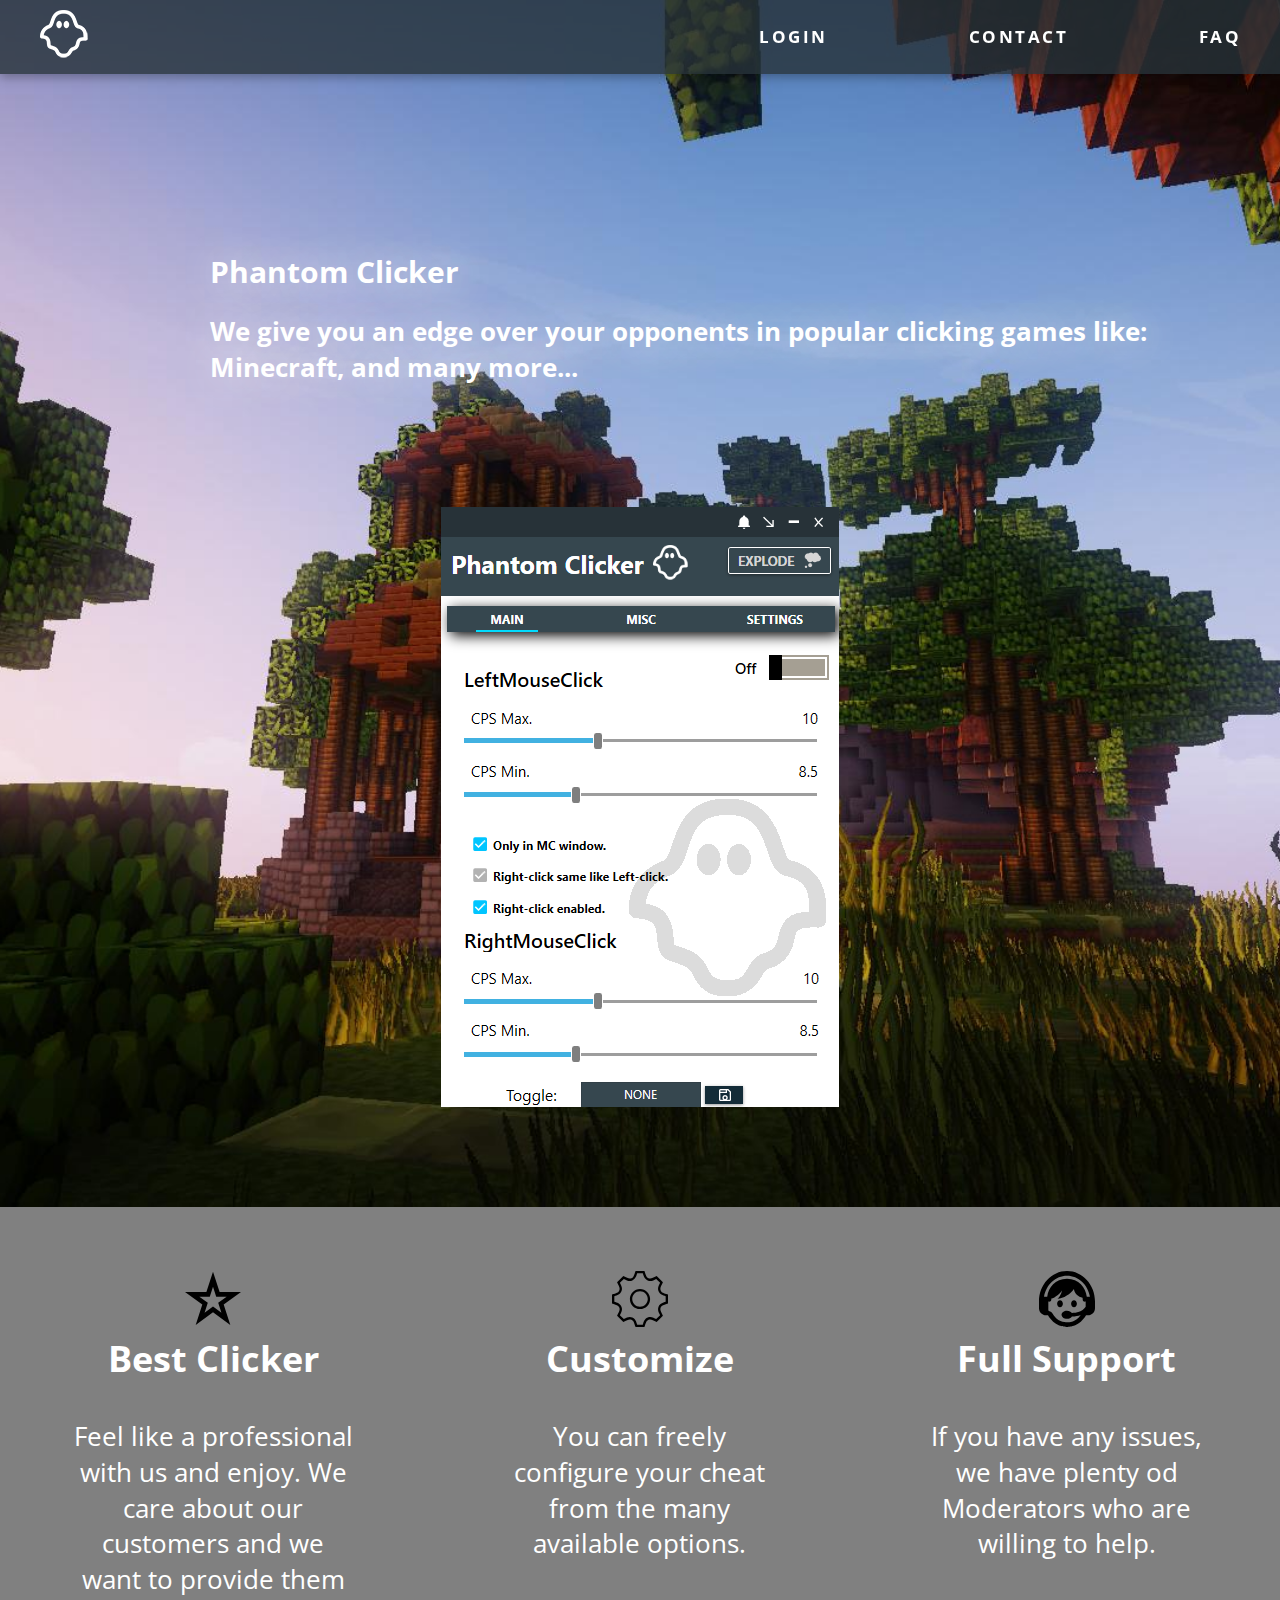
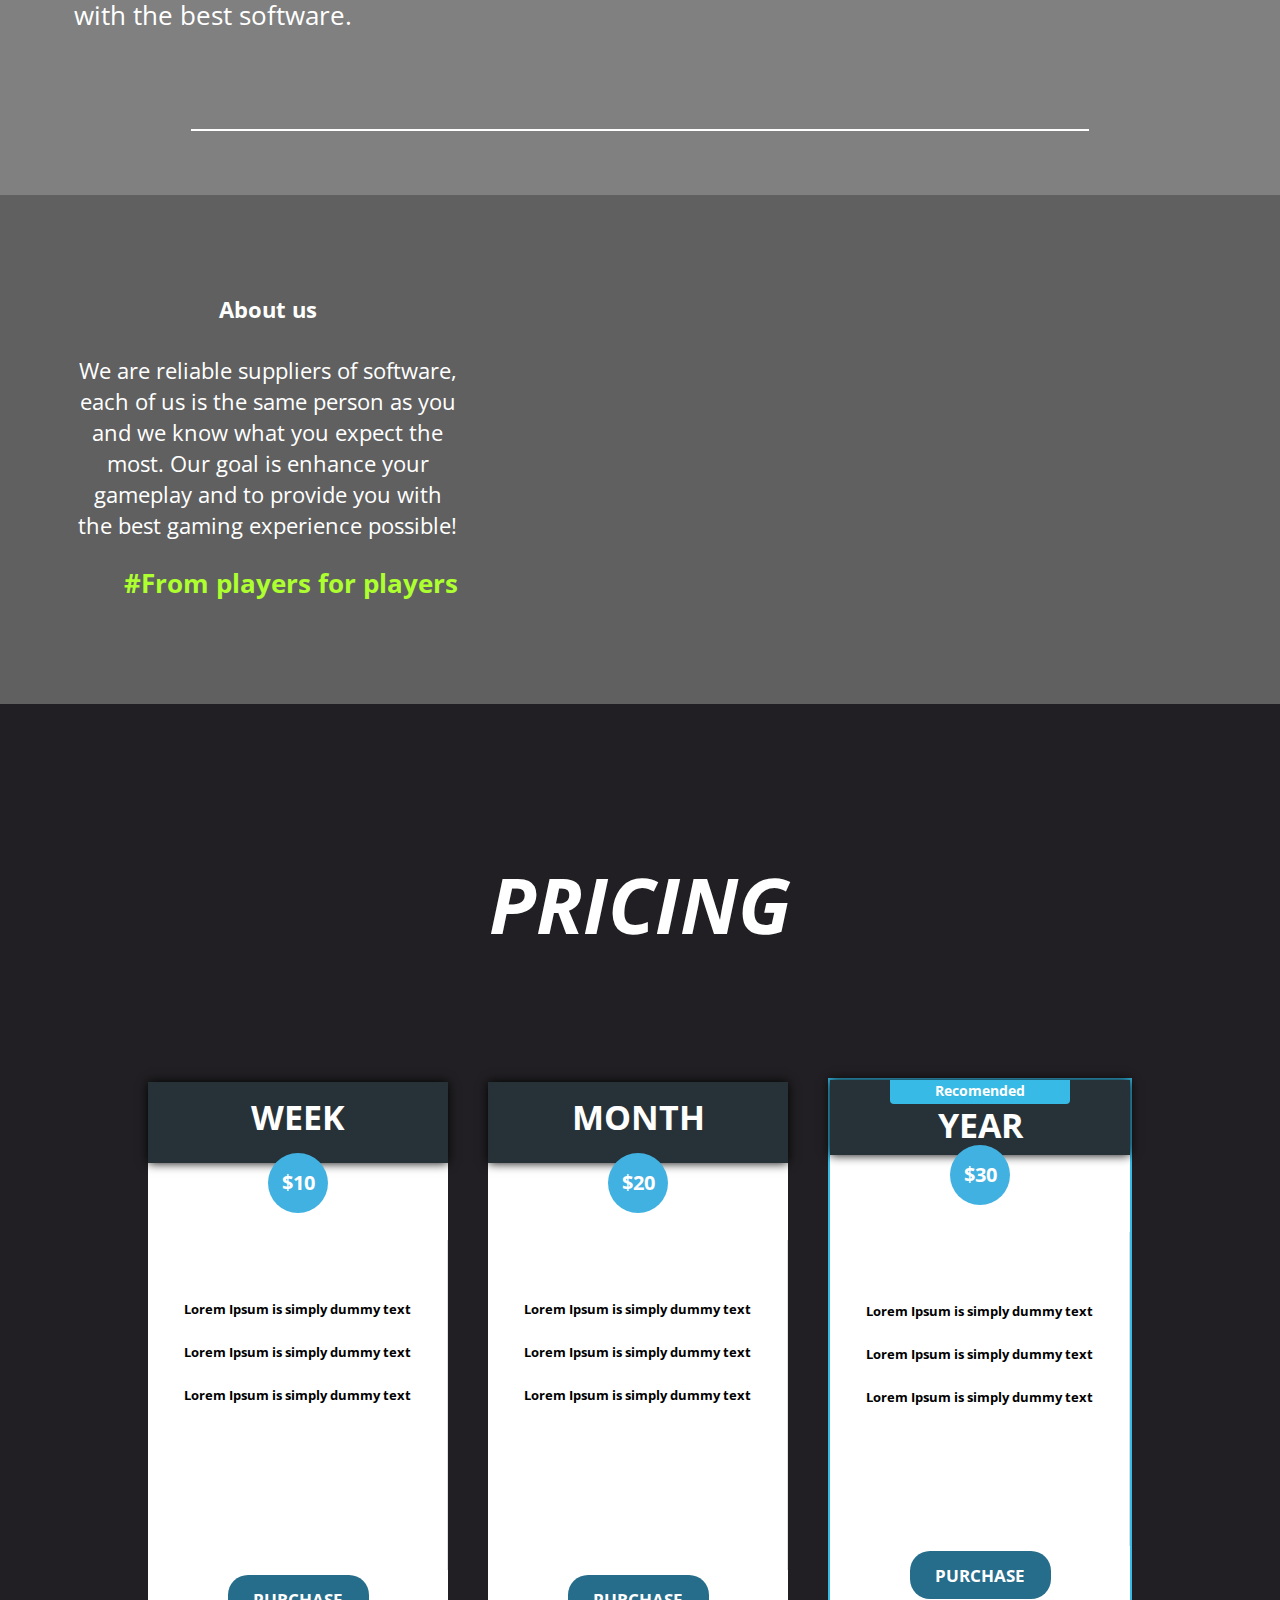
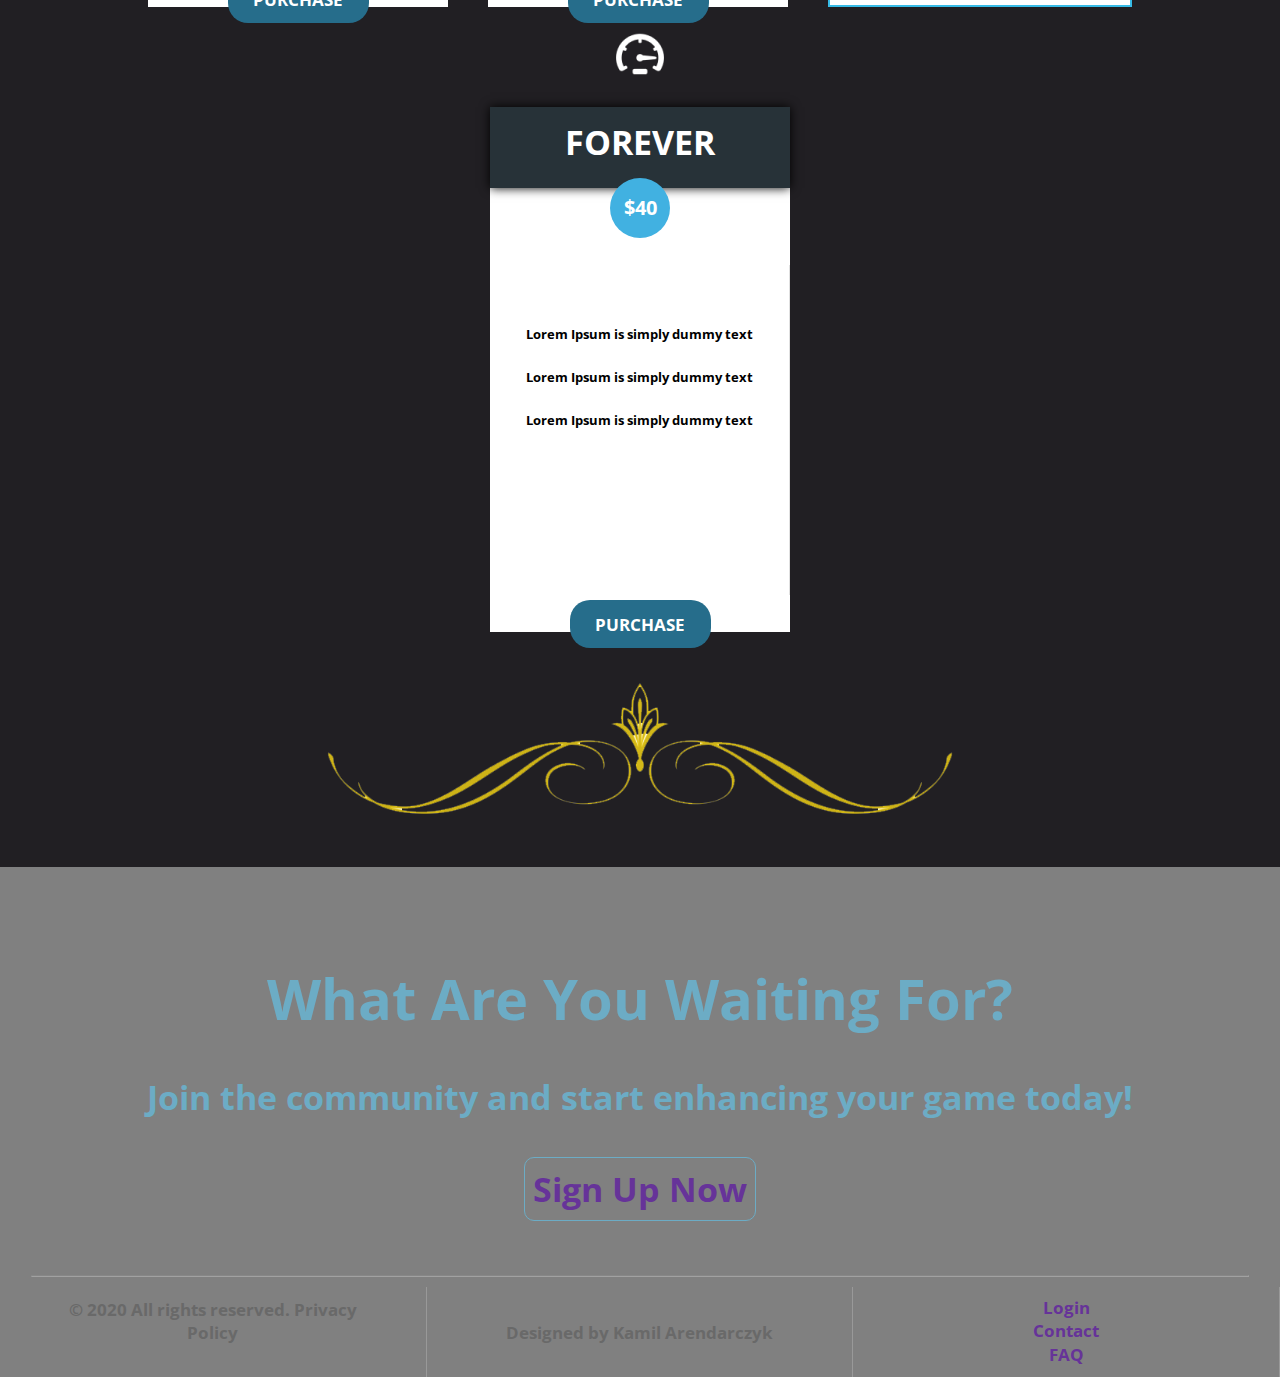
==== commit 0796d6be: "Add link to github pages" ====
--- a/index.html
+++ b/index.html
@@ -6,6 +6,8 @@
         <meta name="description" content="Pobierz Najlepszy Autoclicker Minecraft">
         <meta name="keywords" content="Autoclicker, Minecraft">
         <meta name="viewport" content="width=device-width, initial-scale=1">
+      <link rel="preconnect" href="https://fonts.gstatic.com">
+<link href="https://fonts.googleapis.com/css2?family=Open+Sans:wght@400;700&display=swap" rel="stylesheet">
 
         <title>Phantom Clicker</title>
         <link rel="shortcut icon" href="img/favicon.ico">
--- a/style.css
+++ b/style.css
@@ -106,7 +106,7 @@
 .main-menu ul { 
     line-height: 40px;
     padding: 0px;
-
+    
     list-style: none; 
     display: table;
     width: 600px;
@@ -199,7 +199,6 @@
 }
 
 #s2 #ndpart .image{
-
     width: 100%;
     max-width: 280px;
     margin: 20px auto;
@@ -210,7 +209,13 @@
     margin: -10px 0;
 } 
 
-.title{
+.image h2{
+    font-weight: 400;
+}
+
+
+#s2 .title{
+    font-weight: 700;
     margin-top: -10px;
     font-size: 2.1rem;
 }
@@ -245,7 +250,7 @@
 
     width: 80%;  
     font-size: 1.3rem;
-    font-weight: 100;
+    font-weight: 400;
     padding: 6vw;
 
 }
@@ -441,7 +446,7 @@
     padding-bottom: 2px;
     line-height: 22px;
     font-size: 14px;
-    font-weight: bold;
+    font-weight: 700;
     color: var(--font-color);
     text-shadow: 0 1px rgba(0, 0, 0, 0.05);
     background: #37bbe6;
